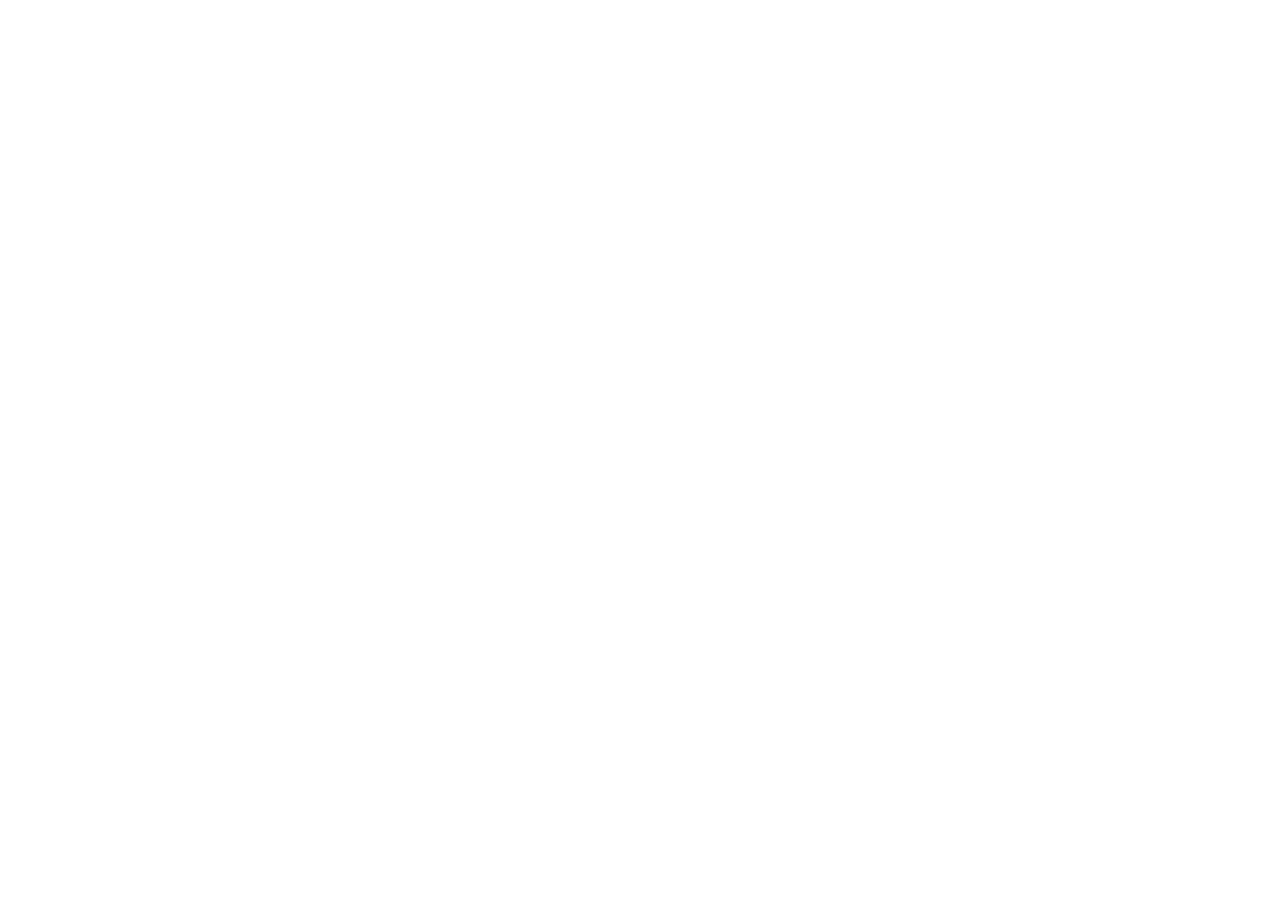
==== index.html @ 20d0115f "Archivo scc y js en el repositorio, estructura en el HTML" ====
<!DOCTYPE html>
<html lang="es">
<head>
    <meta charset="UTF-8">
    <meta name="viewport" content="width=device-width, initial-scale=1.0">
    <meta http-equiv="X-UA-Compatible" content="ie=edge">
    <link rel="stylesheet" href="css/style.css">
    <title>Currus Loan - Bienvenido</title>
</head>
<body>
    

    <script src="scripts/scrip.js"></script>
</body>
</html>




<!--
   _____                            __                      
  / ___|   _ _ __ _ __ _   _ ___   | |    ___   __ _ _ __  
 | |  | | | | '__| '__| | | / __|  | |   / _ \ / _` | '_ \ 
 | |__| |_| | |  | |  | |_| \__ \  | |__| (_) | (_| | | | |
  \____\__,_|_|  |_|   \__,_|___/ _|_____\___/ \__,_|_| |_|
 (_)_ __   __| | _____  __ | |__ | |_ _ __ ___ | |         
 | | '_ \ / _` |/ _ \ \/ / | '_ \| __| '_ ` _ \| |         
 | | | | | (_| |  __/>  <  | | | | |_| | | | | | |         
 |_|_| |_|\__,_|\___/_/\_\ |_| |_|\__|_| |_| |_|_|         

-->
---- css/style.css ----
/* 
   _____                         __                      
  / ___|   _ _ __ _ __ _   _ ___| |    ___   __ _ _ __  
 | |  | | | | '__| '__| | | / __| |   / _ \ / _` | '_ \ 
 | |__| |_| | |  | |  | |_| \__ \ |__| (_) | (_| | | | |
  \____\__,_|_|  |_|   \__,_|___/_____\___/ \__,_|_| |_|
 / ___|| |_ _   _| | ___   / ___/ ___/ ___|             
 \___ \| __| | | | |/ _ \ | |   \___ \___ \             
  ___) | |_| |_| | |  __/ | |___ ___) |__) |            
 |____/ \__|\__, |_|\___|  \____|____/____/             
            |___/                               
*/

html, body {
    padding: 0px;
    margin: 0px;    

}
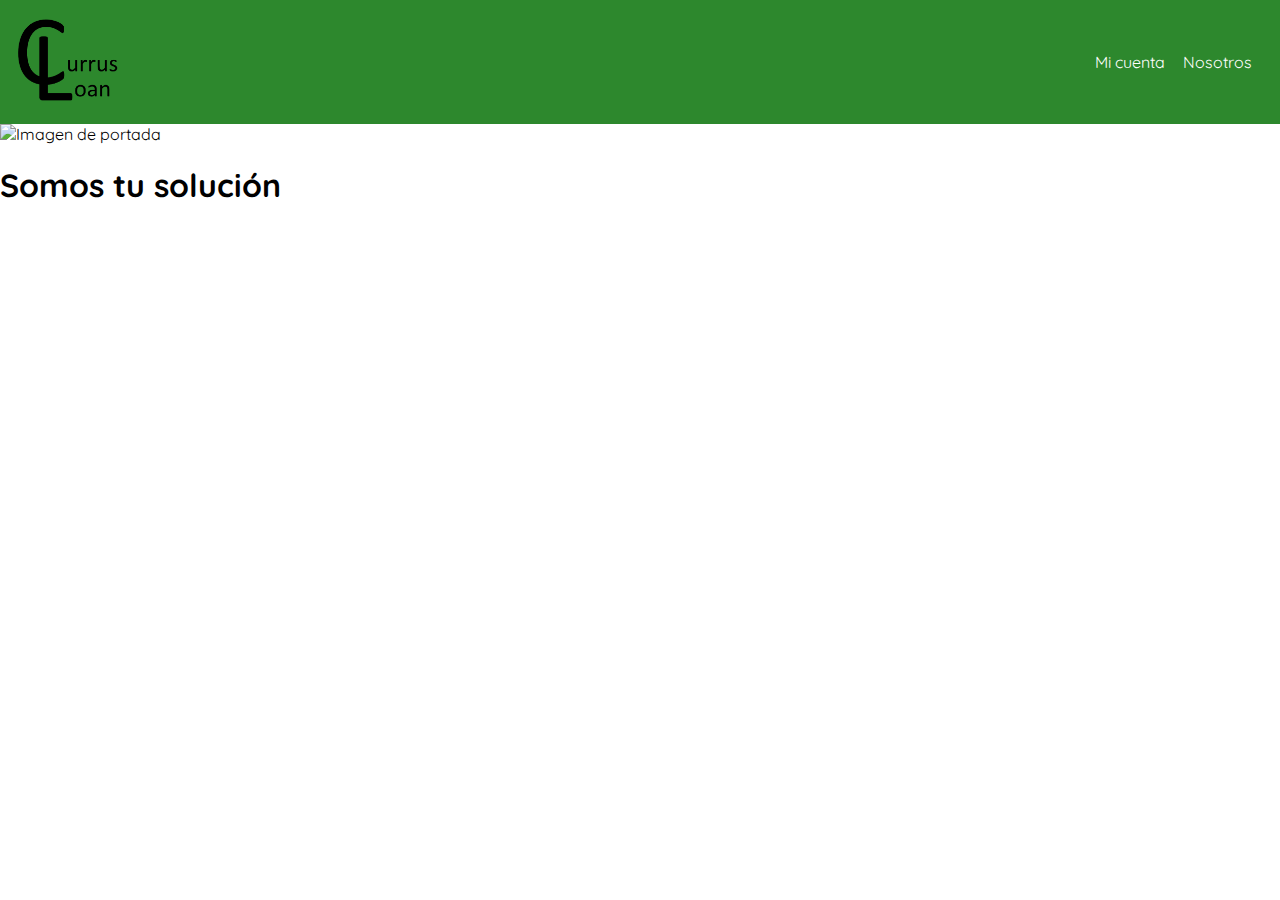
==== commit 4148de3c: "Avance II" ====
--- a/index.html
+++ b/index.html
@@ -8,7 +8,25 @@
     <title>Currus Loan - Bienvenido</title>
 </head>
 <body>
-    
+
+    <nav>
+        <div class="img_logo">
+            <img src="images/Logo.png" alt="Logo Currus Loan" srcset="" height="100px">
+        </div>        
+        <div class="options">
+            <ul>
+                <li><a href="">Mi cuenta</a></li>
+                <li><a href="">Nosotros</a></li>               
+            </ul>
+        </div>
+    </nav>
+
+    <div class="main_stage">
+        <div class="img_port">
+            <img src="" alt="Imagen de portada">
+        </div>
+        <h1> Somos tu solución </h1>
+    </div>
 
     <script src="scripts/scrip.js"></script>
 </body>
--- a/css/style.css
+++ b/css/style.css
@@ -10,10 +10,49 @@
  |____/ \__|\__, |_|\___|  \____|____/____/             
             |___/                               
 */
+@import url('https://fonts.googleapis.com/css?family=Oxygen|Quicksand:300,400&display=swap&subset=latin-ext');
 
 html, body {
     padding: 0px;
     margin: 0px;    
-
+    font-family: 'Quicksand';
 }
 
+nav{
+  display: flex;
+  background-color: #2D882D;
+  padding: 10px;
+  color: white;
+  justify-content: space-between;
+  align-items: center;
+}
+
+nav ul{
+  display: flex;
+}
+
+nav li{ 
+  padding-right: 18px;
+  list-style: none;
+}
+
+nav li a {
+  color: #ffffff;
+  text-decoration: none;
+}
+
+nav li a:hover {
+  color:orangered;
+}
+
+
+
+
+
+/* //Colores de Paleta\\
+
+verde: 2D882D
+verde amarillo: 7A9F35
+Azul: 226666
+
+*/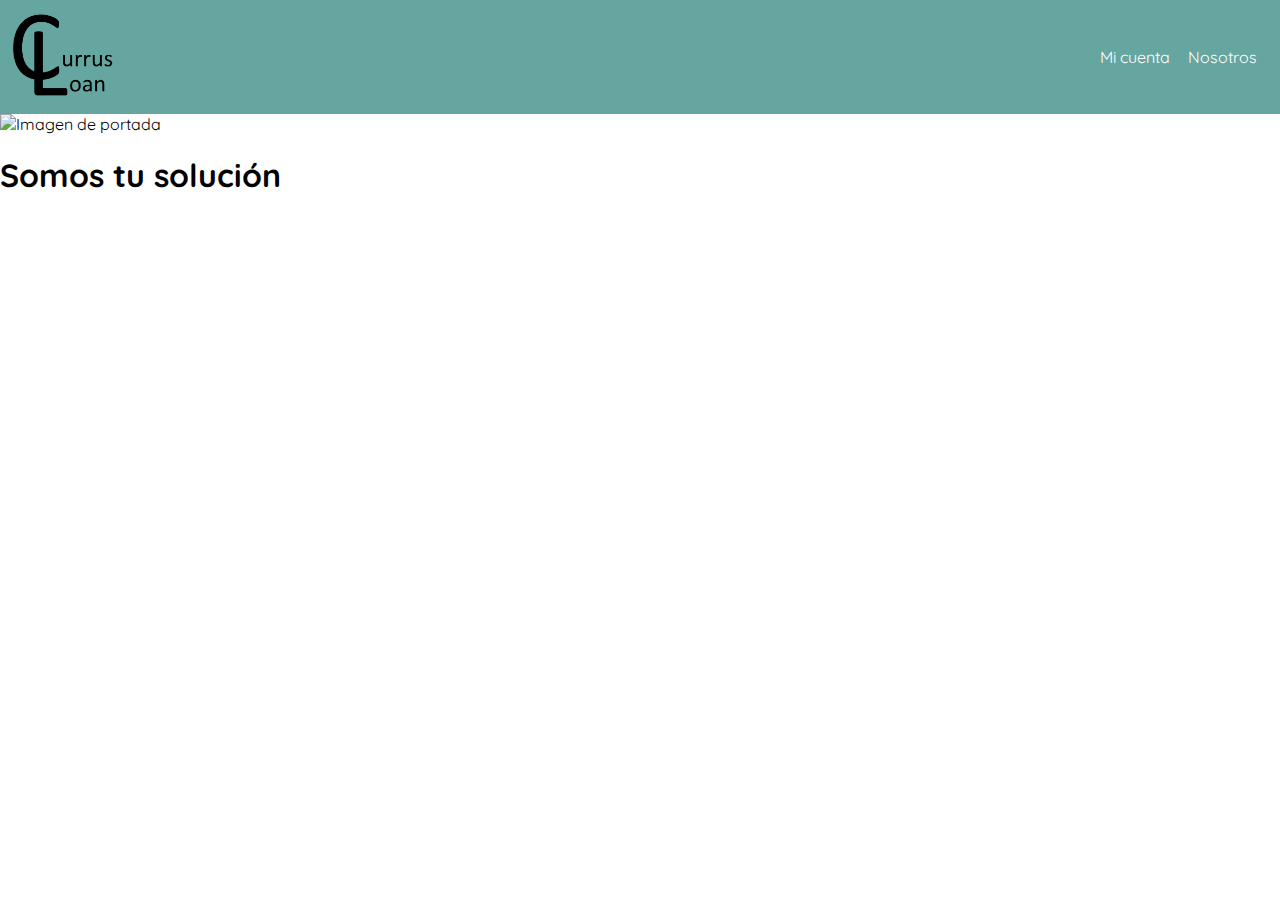
==== commit 250d66e1: "Integracion de imagen y aplicacion de estilos" ====
--- a/index.html
+++ b/index.html
@@ -9,7 +9,7 @@
 </head>
 <body>
 
-    <nav>
+    <nav class="Navegation_Bar">
         <div class="img_logo">
             <img src="images/Logo.png" alt="Logo Currus Loan" srcset="" height="100px">
         </div>        
--- a/css/style.css
+++ b/css/style.css
@@ -18,10 +18,10 @@
     font-family: 'Quicksand';
 }
 
-nav{
+.Navegation_Bar{  
   display: flex;
-  background-color: #2D882D;
-  padding: 10px;
+  background-color: #65A7A0;
+  padding: 5px;
   color: white;
   justify-content: space-between;
   align-items: center;
@@ -42,17 +42,26 @@
 }
 
 nav li a:hover {
-  color:orangered;
+  color:#FFC59A;
 }
 
+.main_layout{
+  display: flex;  
+}
 
-
-
+#img_background{
+  position: absolute;  
+  z-index: auto;
+  width: 100%;
+  height: 100%;
+  opacity: 65%;
+}
 
 /* //Colores de Paleta\\
 
-verde: 2D882D
-verde amarillo: 7A9F35
-Azul: 226666
+Azul: #65A7A0
+verde amarillo: #7ACB84
+Rojo: #FF9F9A
+Salmón: #FFC59A
 
 */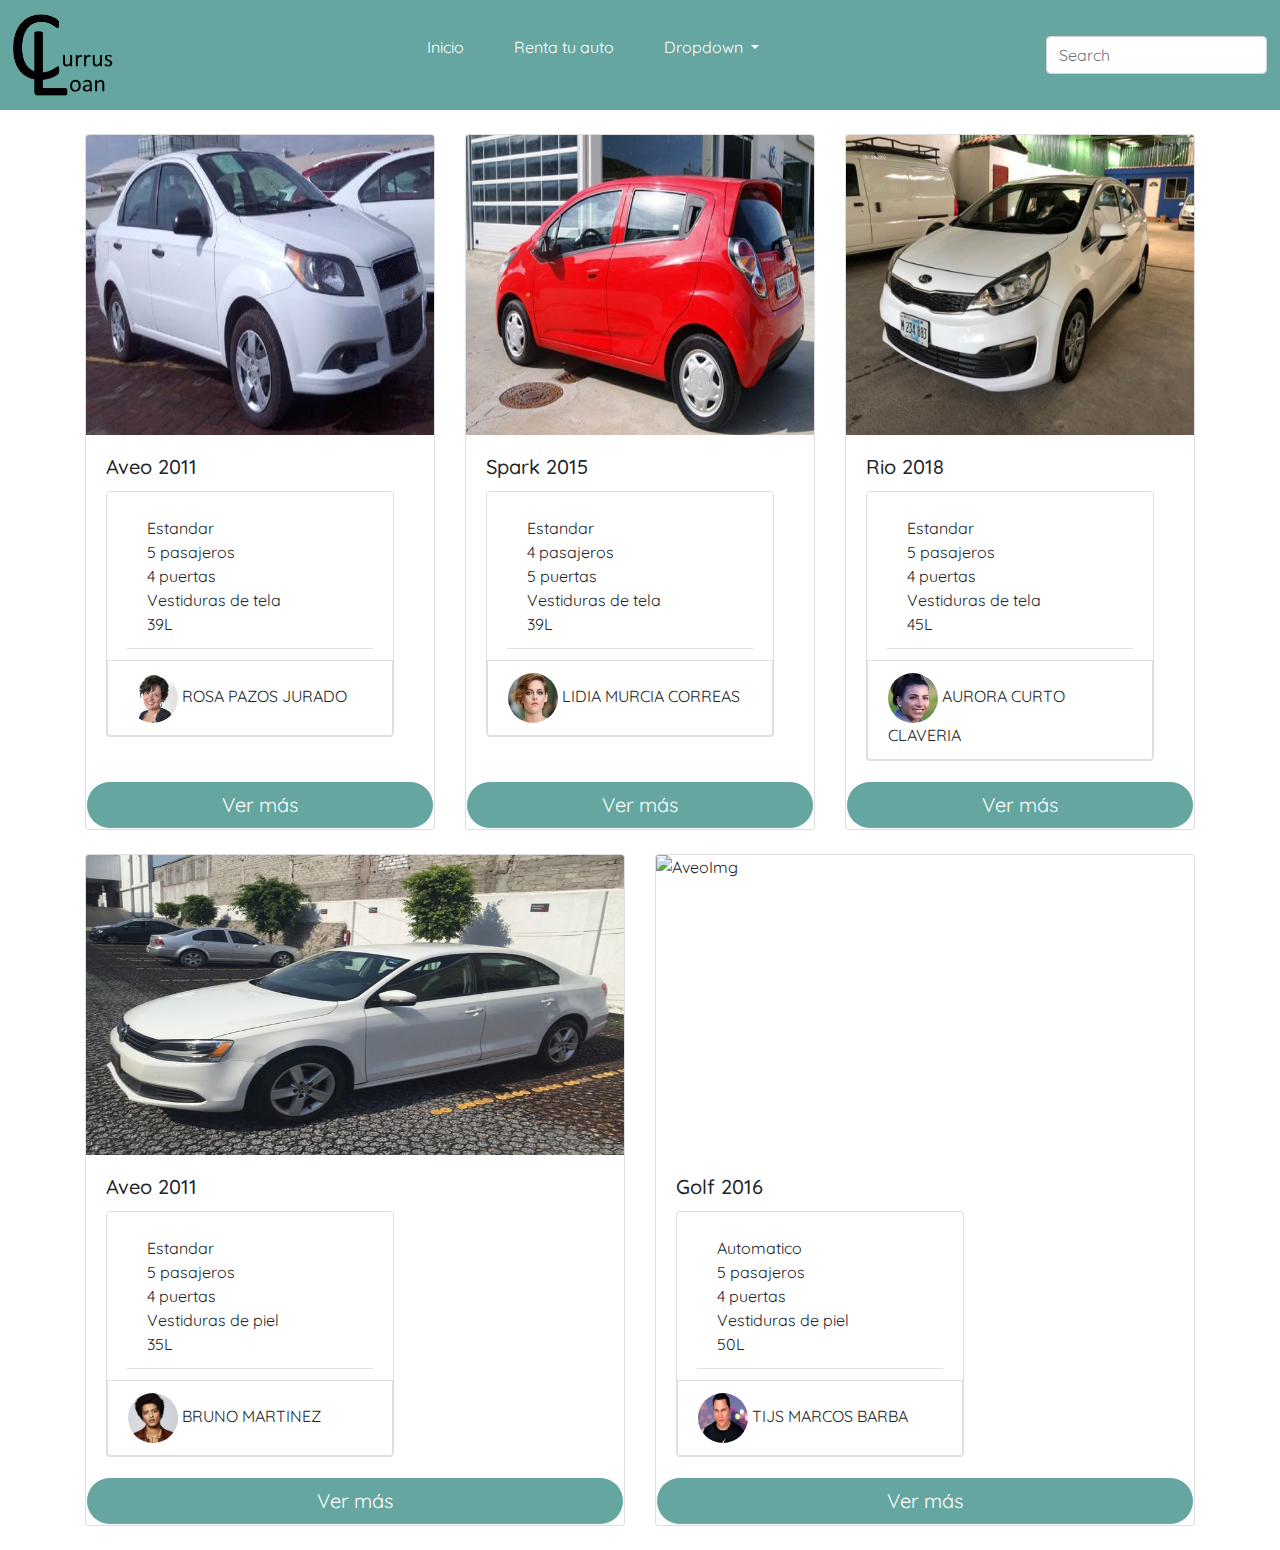
==== commit dba9593b: "Termino de las tarjetas de los automoviles" ====
--- a/index.html
+++ b/index.html
@@ -1,35 +1,192 @@
 <!DOCTYPE html>
 <html lang="es">
+
 <head>
     <meta charset="UTF-8">
     <meta name="viewport" content="width=device-width, initial-scale=1.0">
     <meta http-equiv="X-UA-Compatible" content="ie=edge">
+    <link rel="stylesheet" href="css/bootstrap-grid.css">
+    <link rel="stylesheet" href="css/bootstrap-reboot.css">
+    <link rel="stylesheet" href="css/bootstrap.css">
     <link rel="stylesheet" href="css/style.css">
-    <title>Currus Loan - Bienvenido</title>
+
+    <title>Bienvenido</title>
 </head>
+
 <body>
 
     <nav class="Navegation_Bar">
         <div class="img_logo">
             <img src="images/Logo.png" alt="Logo Currus Loan" srcset="" height="100px">
-        </div>        
+        </div>
         <div class="options">
             <ul>
-                <li><a href="">Mi cuenta</a></li>
-                <li><a href="">Nosotros</a></li>               
+                <li><a class="nav-link" href="">Inicio</a></li>
+                <li><a class="nav-link" href="">Renta tu auto</a></li>
+                <li class="nav-item dropdown">
+                    <a class="nav-link dropdown-toggle" href="#" id="navbarDropdown" role="button"
+                        data-toggle="dropdown" aria-haspopup="true" aria-expanded="false">
+                        Dropdown
+                    </a>
+                    <div class="dropdown-menu" aria-labelledby="navbarDropdown">
+                        <a class="dropdown-item" href="#">Action</a>
+                        <a class="dropdown-item" href="#">Another action</a>
+                        <div class="dropdown-divider"></div>
+                        <a class="dropdown-item" href="#">Something else here</a>
+                    </div>
+                </li>
             </ul>
         </div>
+        <form class="form-inline">
+            <input class="form-control mr-sm-2" type="search" placeholder="Search" aria-label="Search">
+        </form>
     </nav>
-
-    <div class="main_stage">
-        <div class="img_port">
-            <img src="" alt="Imagen de portada">
-        </div>
-        <h1> Somos tu solución </h1>
-    </div>
+    <br>
+    <div class="container">
+        <div class="row row-cols-1 row-cols-md-3">
+
+            <div class="col mb-4">
+                <div class="card h-100">
+                    <img src="images/AveoTj1.jpeg" class="card-img-top" alt="AveoImg">
+                    <div class="card-body">
+                        <h5 class="card-title">Aveo 2011</h5>
+                        <div class="card" style="width: 18rem;">
+                            <ul class="list-group list-group-flush">
+                                <li class="list-group-item">
+                                    <ul class="list-group-item">
+                                        <li>Estandar</li>
+                                        <li>5 pasajeros</li>
+                                        <li>4 puertas</li>
+                                        <li>Vestiduras de tela</li>
+                                        <li>39L</li>
+                                    </ul>
+                                </li>
+                            </ul>
+                            <li class="list-group-item">
+                                <img class="img-profile" src="images/Caras/Tj1-Ar.jpg" alt="">
+                                ROSA PAZOS JURADO
+
+                            </li>
+                        </div>
+                    </div>
+                    <button type="button" class="btn btn-primary btn-lg">Ver más</button>
+                </div>
+            </div>
+
+            <div class="col mb-4">
+                <div class="card h-100">
+                    <img src="images/SparkTj2.jpg" class="card-img-top " alt="AveoImg">
+                    <div class="card-body">
+                        <h5 class="card-title">Spark 2015</h5>
+                        <div class="card" style="width: 18rem;">
+                            <ul class="list-group list-group-flush">
+                                <li class="list-group-item">
+                                    <ul class="list-group-item">
+                                        <li>Estandar</li>
+                                        <li>4 pasajeros</li>
+                                        <li>5 puertas</li>
+                                        <li>Vestiduras de tela</li>
+                                        <li>39L</li>
+                                    </ul>
+                                </li>
+                            </ul>
+                            <li class="list-group-item">
+                                <img class="img-profile" src="images/Caras/Tj2-Ar.jpg" alt="">
+                                LIDIA MURCIA CORREAS
+                            </li>
+                        </div>
+                    </div>
+                    <button type="button" class="btn btn-primary btn-lg">Ver más</button>
+                </div>
+            </div>
+
+            <div class="col mb-4">
+                <div class="card h-100">
+                    <img src="images/KiaRioTj3.jpg" class="card-img-top" alt="AveoImg">
+                    <div class="card-body">
+                        <h5 class="card-title">Rio 2018</h5>
+                        <div class="card" style="width: 18rem;">
+                            <ul class="list-group list-group-flush">
+                                <li class="list-group-item">
+                                    <ul class="list-group-item">
+                                        <li>Estandar</li>
+                                        <li>5 pasajeros</li>
+                                        <li>4 puertas</li>
+                                        <li>Vestiduras de tela</li>
+                                        <li>45L</li>
+                                    </ul>
+                                </li>
+                            </ul>
+                            <li class="list-group-item">
+                                <img class="img-profile" src="images/Caras/Tj3-Ar.jpg" alt="">
+                                AURORA CURTO CLAVERIA
+                            </li>
+                        </div>
+                    </div>
+                    <button type="button" class="btn btn-primary btn-lg">Ver más</button>
+                </div>
+            </div>
+
+            <div class="col mb-4">
+                <div class="card h-100">
+                    <img src="images/JettaTj4.jpg" class="card-img-top" alt="AveoImg">
+                    <div class="card-body">
+                        <h5 class="card-title">Aveo 2011</h5>
+                        <div class="card" style="width: 18rem;">
+                            <ul class="list-group list-group-flush">
+                                <li class="list-group-item">
+                                    <ul class="list-group-item">
+                                        <li>Estandar</li>
+                                        <li>5 pasajeros</li>
+                                        <li>4 puertas</li>
+                                        <li>Vestiduras de piel</li>
+                                        <li>35L</li>
+                                    </ul>
+                                </li>
+                            </ul>
+                            <li class="list-group-item">
+                                <img class="img-profile" src="images/Caras/Tj4-Ar.jpg" alt="">
+                                BRUNO MARTINEZ
+                            </li>
+                        </div>
+                    </div>
+                    <button type="button" class="btn btn-primary btn-lg">Ver más</button>
+                </div>
+            </div>
+
+            <div class="col mb-4">
+                <div class="card h-100">
+                    <img src="images/GolfTj5.jpg" class="card-img-top" alt="AveoImg">
+                    <div class="card-body">
+                        <h5 class="card-title">Golf 2016</h5>
+                        <div class="card" style="width: 18rem;">
+                            <ul class="list-group list-group-flush">
+                                <li class="list-group-item">
+                                    <ul class="list-group-item">
+                                        <li>Automatico</li>
+                                        <li>5 pasajeros</li>
+                                        <li>4 puertas</li>
+                                        <li>Vestiduras de piel</li>
+                                        <li>50L</li>
+                                    </ul>
+                                </li>
+                            </ul>
+                            <li class="list-group-item">
+                                <img class="img-profile" src="images/Caras/Tj5-Ar.jpg" alt="">
+                                TIJS MARCOS BARBA
+                            </li>
+                        </div>
+                    </div>
+                    <button type="button" class="btn btn-primary btn-lg">Ver más</button>
+                </div>                
+            </div>
+
+        </div> <!--row row-cols-1 row-cols-md-3-->
+    </div> <!--container-->
 
     <script src="scripts/scrip.js"></script>
 </body>
+
 </html>
 
 
@@ -45,5 +202,4 @@
  | | '_ \ / _` |/ _ \ \/ / | '_ \| __| '_ ` _ \| |         
  | | | | | (_| |  __/>  <  | | | | |_| | | | | | |         
  |_|_| |_|\__,_|\___/_/\_\ |_| |_|\__|_| |_| |_|_|         
-
--->+ -->--- a/css/style.css
+++ b/css/style.css
@@ -10,12 +10,18 @@
  |____/ \__|\__, |_|\___|  \____|____/____/             
             |___/                               
 */
+
 @import url('https://fonts.googleapis.com/css?family=Oxygen|Quicksand:300,400&display=swap&subset=latin-ext');
 
 html, body {
     padding: 0px;
     margin: 0px;    
     font-family: 'Quicksand';
+}
+
+h1{
+  color: blue;
+  opacity: 100%;
 }
 
 .Navegation_Bar{  
@@ -25,6 +31,14 @@
   color: white;
   justify-content: space-between;
   align-items: center;
+}
+
+#img_background{
+  position: absolute;  
+  z-index: auto;
+  width: 100%;
+  height: 100%;
+  opacity: 65%;
 }
 
 nav ul{
@@ -49,14 +63,37 @@
   display: flex;  
 }
 
-#img_background{
-  position: absolute;  
-  z-index: auto;
-  width: 100%;
-  height: 100%;
-  opacity: 65%;
+.img-profile{
+  height: 50px;
+  width: 50px;
+  border-radius: 50px;
 }
 
+.icon-item{
+  height: 50px;
+  width: 50px;
+  position: relative;
+}
+
+.btn-primary{
+  background: #65A7A0;
+  border: 1px solid;
+  border-radius: 50px;
+}
+
+.btn-primary:hover{
+  background: #ffffff;
+  color: #65A7A0;
+  border-color: #65A7A0;
+}
+
+.list-group-item{
+  list-style: none;
+}
+
+.card-img-top{
+  height: 300px;
+}
 /* //Colores de Paleta\\
 
 Azul: #65A7A0
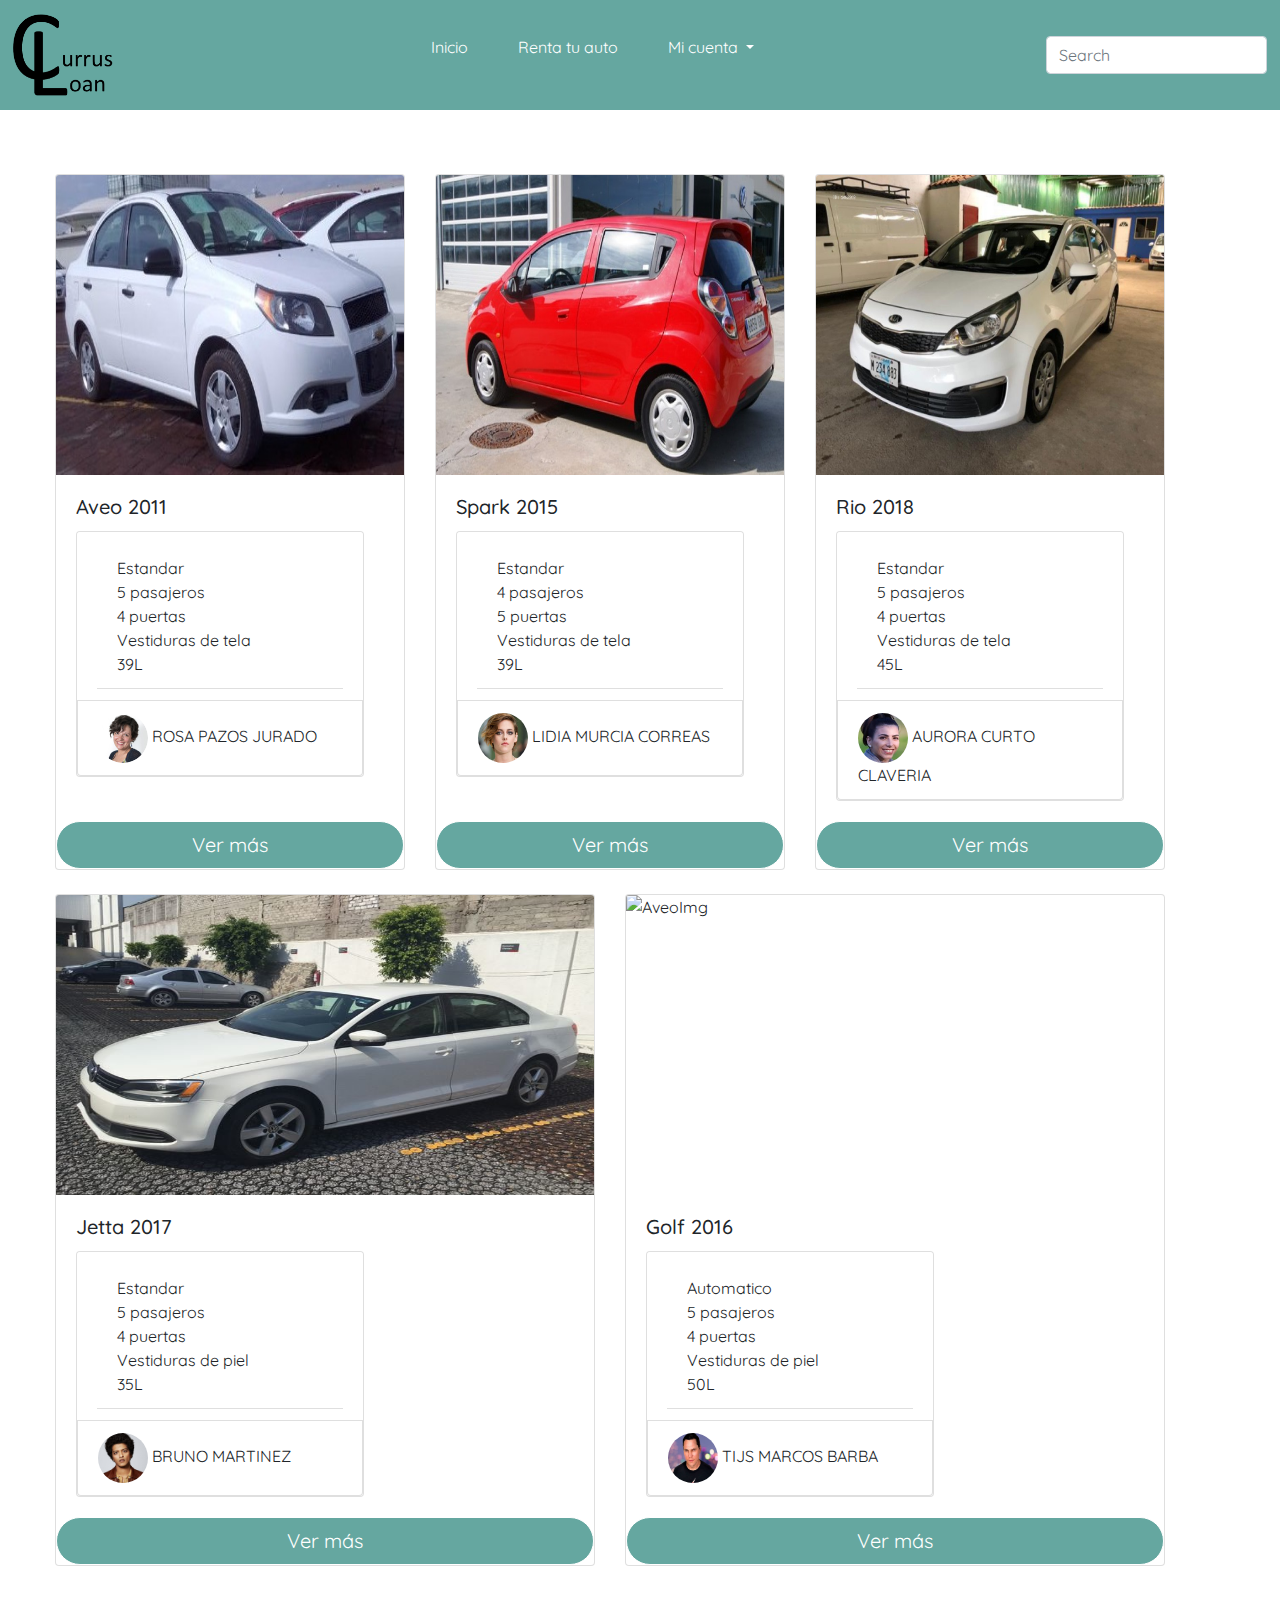
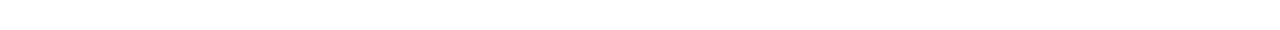
==== commit 015c65b5: "Termino de inicio de sesion" ====
--- a/index.html
+++ b/index.html
@@ -13,7 +13,7 @@
     <title>Bienvenido</title>
 </head>
 
-<body>
+<body>  
 
     <nav class="Navegation_Bar">
         <div class="img_logo">
@@ -26,10 +26,10 @@
                 <li class="nav-item dropdown">
                     <a class="nav-link dropdown-toggle" href="#" id="navbarDropdown" role="button"
                         data-toggle="dropdown" aria-haspopup="true" aria-expanded="false">
-                        Dropdown
+                        Mi cuenta
                     </a>
                     <div class="dropdown-menu" aria-labelledby="navbarDropdown">
-                        <a class="dropdown-item" href="#">Action</a>
+                        <a class="dropdown-item" href="#">Ajustes</a>
                         <a class="dropdown-item" href="#">Another action</a>
                         <div class="dropdown-divider"></div>
                         <a class="dropdown-item" href="#">Something else here</a>
@@ -41,7 +41,9 @@
             <input class="form-control mr-sm-2" type="search" placeholder="Search" aria-label="Search">
         </form>
     </nav>
+
     <br>
+
     <div class="container">
         <div class="row row-cols-1 row-cols-md-3">
 
@@ -131,7 +133,7 @@
                 <div class="card h-100">
                     <img src="images/JettaTj4.jpg" class="card-img-top" alt="AveoImg">
                     <div class="card-body">
-                        <h5 class="card-title">Aveo 2011</h5>
+                        <h5 class="card-title">Jetta 2017</h5>
                         <div class="card" style="width: 18rem;">
                             <ul class="list-group list-group-flush">
                                 <li class="list-group-item">
@@ -184,7 +186,9 @@
         </div> <!--row row-cols-1 row-cols-md-3-->
     </div> <!--container-->
 
-    <script src="scripts/scrip.js"></script>
+    <script src="js/scrip.js"></script>
+    <script src="js/bootstrap.bundle.js"></script>
+    <script src="js/bootstrap.js"></script>
 </body>
 
 </html>
--- a/css/style.css
+++ b/css/style.css
@@ -16,11 +16,20 @@
 html, body {
     padding: 0px;
     margin: 0px;    
-    font-family: 'Quicksand';
+    font-family: 'Quicksand';    
 }
 
+.bd-placeholder-img{
+  font-size: 1.125rem;
+  text-anchor: middle;
+  -webkit-user-select: none;
+  -moz-user-select: none;
+  -ms-user-select: none;
+  user-select: none;
+}
+
+
 h1{
-  color: blue;
   opacity: 100%;
 }
 
@@ -31,14 +40,6 @@
   color: white;
   justify-content: space-between;
   align-items: center;
-}
-
-#img_background{
-  position: absolute;  
-  z-index: auto;
-  width: 100%;
-  height: 100%;
-  opacity: 65%;
 }
 
 nav ul{
@@ -60,7 +61,7 @@
 }
 
 .main_layout{
-  display: flex;  
+  display:   
 }
 
 .img-profile{
@@ -94,6 +95,22 @@
 .card-img-top{
   height: 300px;
 }
+
+#img_background{
+  position: absolute;  
+  z-index: auto;
+  width: 100%;
+  height: 100%;
+  z-index: 0;
+}
+
+.container{
+  display: block;
+  margin: 40px;
+}
+
+
+
 /* //Colores de Paleta\\
 
 Azul: #65A7A0
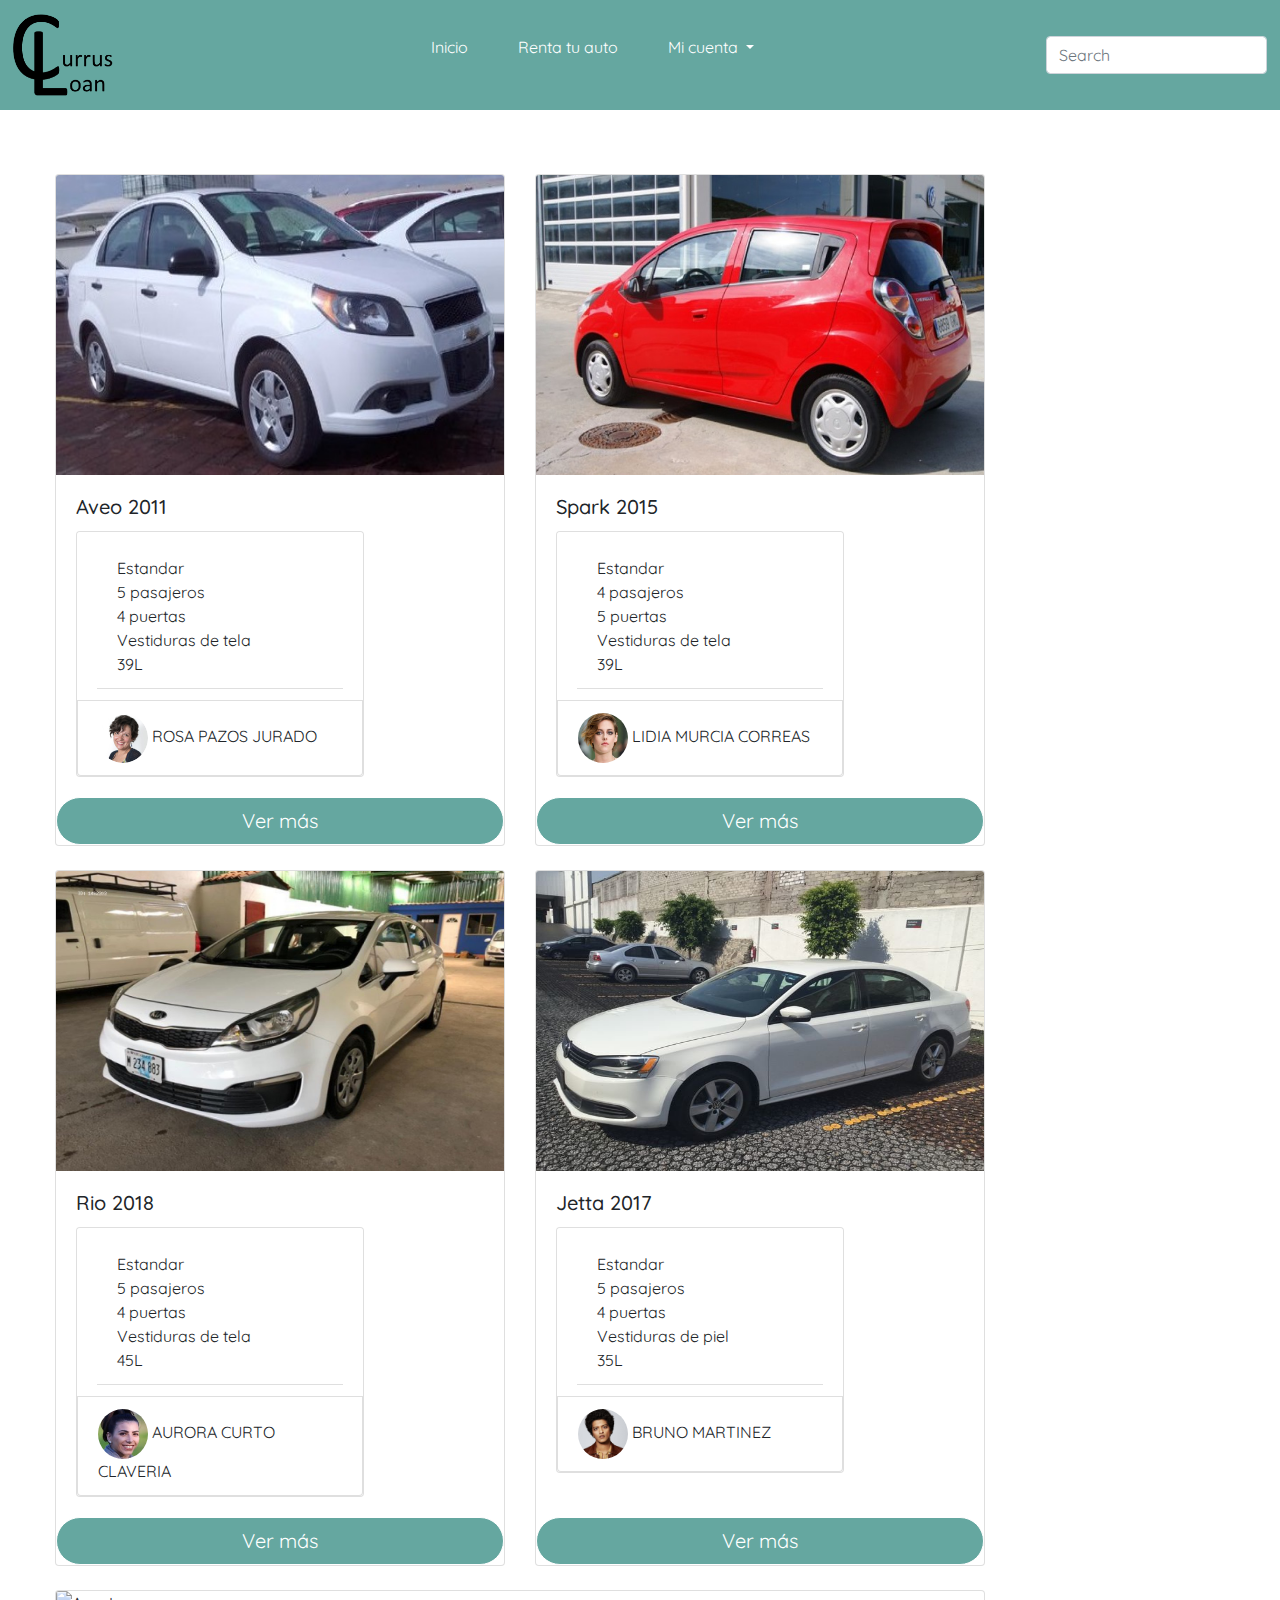
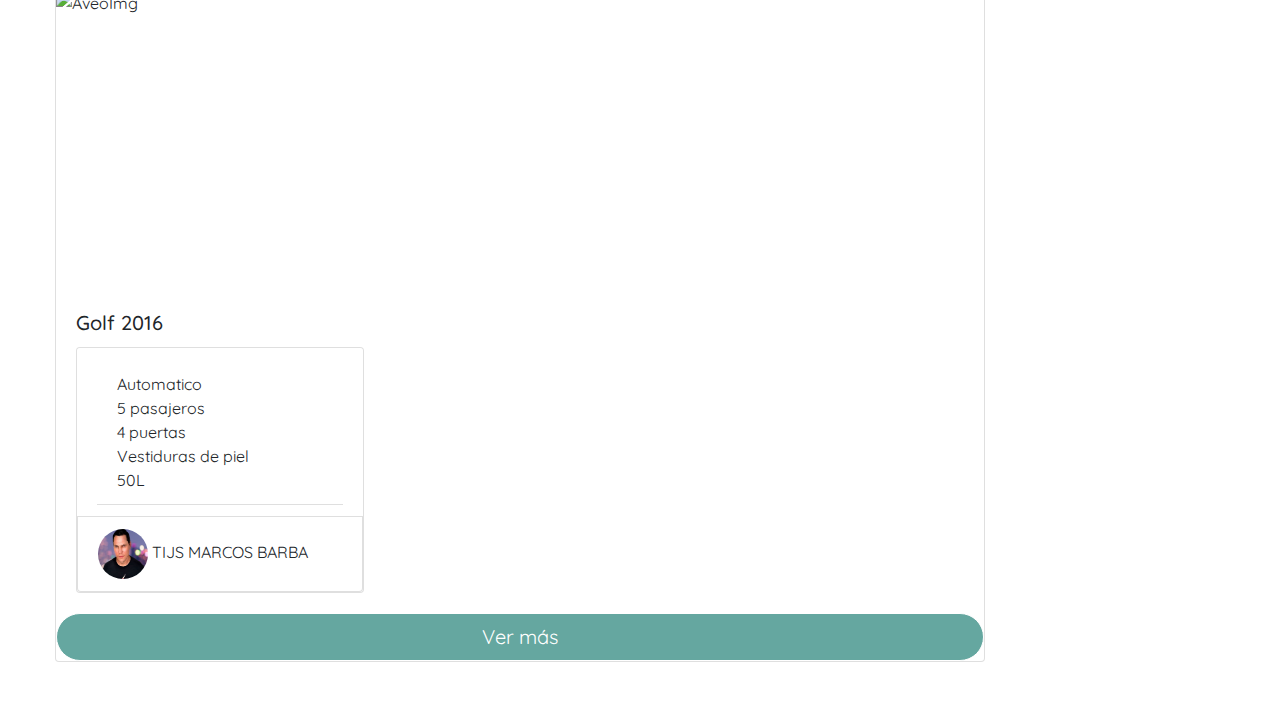
==== commit fd6bb9eb: "Solucion de la navbar" ====
--- a/index.html
+++ b/index.html
@@ -13,7 +13,7 @@
     <title>Bienvenido</title>
 </head>
 
-<body>  
+<body> 
 
     <nav class="Navegation_Bar">
         <div class="img_logo">
--- a/css/style.css
+++ b/css/style.css
@@ -59,6 +59,13 @@
 nav li a:hover {
   color:#FFC59A;
 }
+#imagenre{
+  position: absolute;  
+  z-index: auto;
+  width: 100%;
+  height: 165%;
+  opacity: 65%;
+}
 
 .main_layout{
   display:   
@@ -74,6 +81,13 @@
   height: 50px;
   width: 50px;
   position: relative;
+}
+
+#btn-enviar{
+  background: #65A7A0;
+  border: 1px solid;
+  width: 100px ;
+  border-radius: 25px;
 }
 
 .btn-primary{
@@ -109,6 +123,11 @@
   margin: 40px;
 }
 
+.container {
+  max-width: 960px;
+}
+
+.lh-condensed { line-height: 1.25; }
 
 
 /* //Colores de Paleta\\
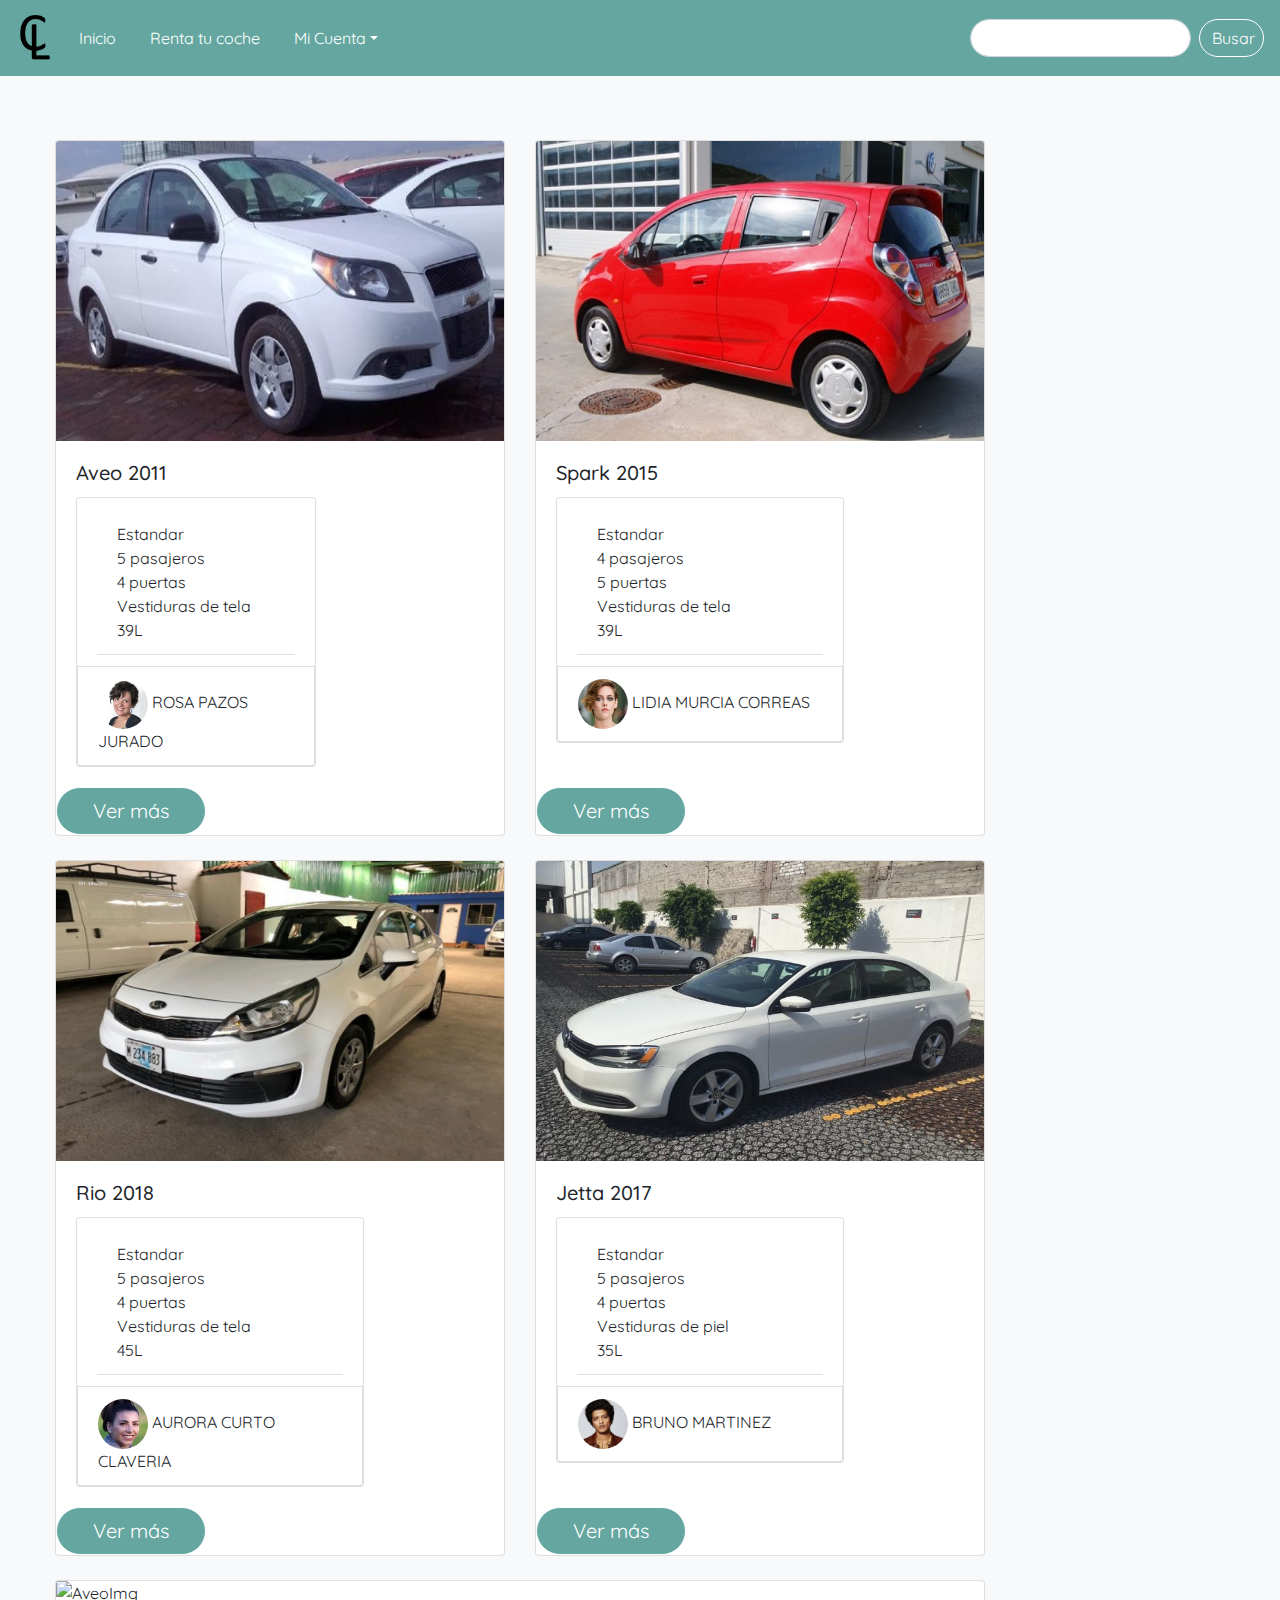
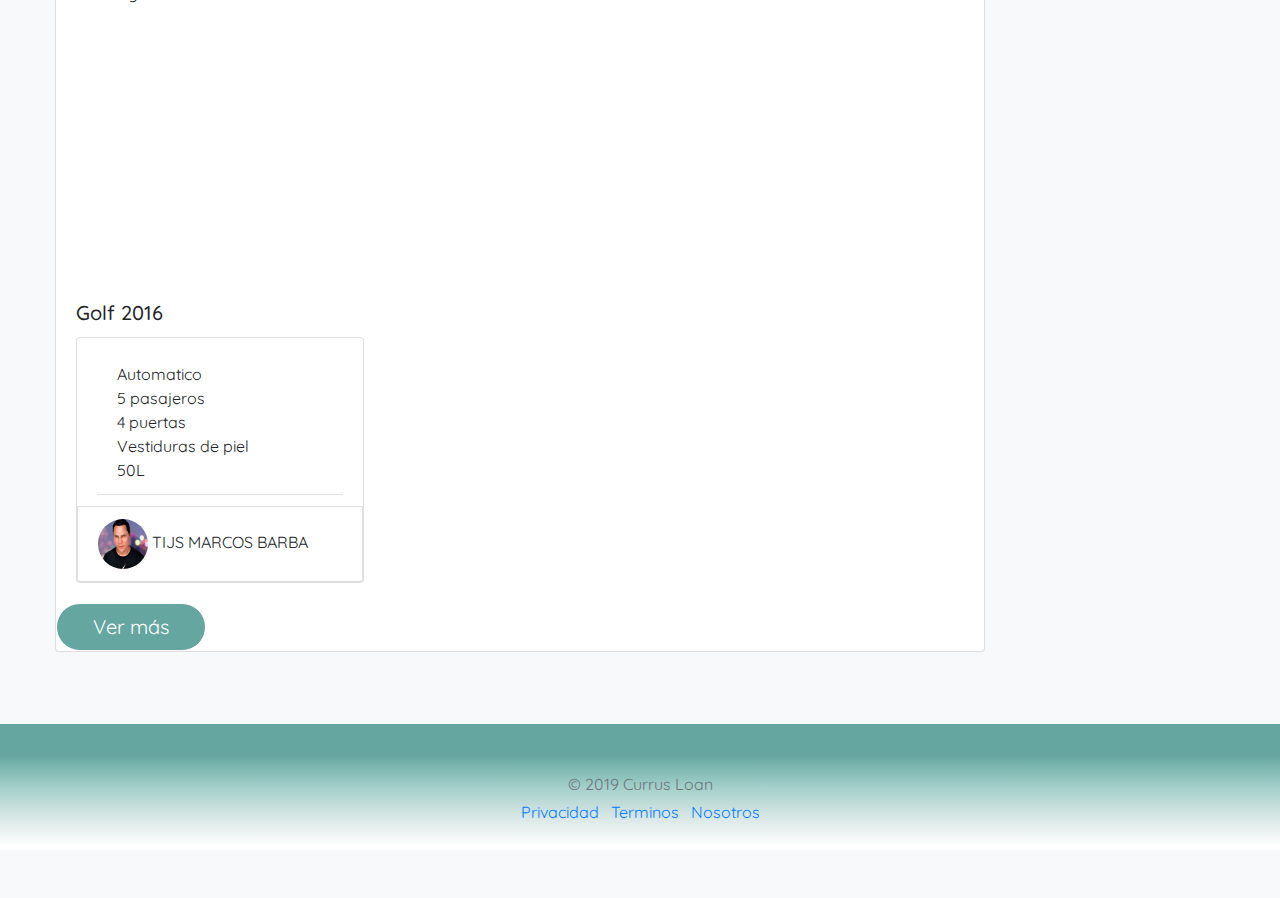
==== commit 116944a7: "Footer" ====
--- a/index.html
+++ b/index.html
@@ -8,38 +8,46 @@
     <link rel="stylesheet" href="css/bootstrap-grid.css">
     <link rel="stylesheet" href="css/bootstrap-reboot.css">
     <link rel="stylesheet" href="css/bootstrap.css">
+    <link rel="stylesheet" href="css/resgit.css">
+    <link rel="stylesheet" href="css/signini.css">
     <link rel="stylesheet" href="css/style.css">
 
     <title>Bienvenido</title>
 </head>
 
-<body> 
-
-    <nav class="Navegation_Bar">
-        <div class="img_logo">
-            <img src="images/Logo.png" alt="Logo Currus Loan" srcset="" height="100px">
-        </div>
-        <div class="options">
-            <ul>
-                <li><a class="nav-link" href="">Inicio</a></li>
-                <li><a class="nav-link" href="">Renta tu auto</a></li>
+<body class="bg-light">
+    <nav id="var-style" class="navbar navbar-expand-lg navbar-light ">
+        <button class="navbar-toggler" type="button" data-toggle="collapse" data-target="#navbarTogglerDemo01"
+            aria-controls="navbarTogglerDemo01" aria-expanded="false" aria-label="Toggle navigation">
+            <span class="navbar-toggler-icon"></span>
+        </button>
+        <div class="collapse navbar-collapse" id="navbarTogglerDemo01">
+            <a class="navbar-brand" href="index.html">
+                <img class="img-Loan" src="images/Logo_simple.png" alt="" srcset="">
+            </a>
+            <ul class="navbar-nav mr-auto mt-2 mt-lg-0">
+                <li class="nav-item active">
+                    <a id="Et-a" class="nav-link" href="#">Inicio <span class="sr-only">(...)</span></a>
+                </li>
+                <li class="nav-item">
+                    <a id="Et-a" class="nav-link" href="#">Renta tu coche</a>
+                </li>
                 <li class="nav-item dropdown">
-                    <a class="nav-link dropdown-toggle" href="#" id="navbarDropdown" role="button"
-                        data-toggle="dropdown" aria-haspopup="true" aria-expanded="false">
-                        Mi cuenta
-                    </a>
-                    <div class="dropdown-menu" aria-labelledby="navbarDropdown">
-                        <a class="dropdown-item" href="#">Ajustes</a>
-                        <a class="dropdown-item" href="#">Another action</a>
-                        <div class="dropdown-divider"></div>
-                        <a class="dropdown-item" href="#">Something else here</a>
+                    <a id="Et-a" class="nav-link dropdown-toggle" href="#" id="dropdown01" data-toggle="dropdown"
+                        aria-haspopup="true" aria-expanded="false">Mi Cuenta</a>
+                    <div class="dropdown-menu" aria-labelledby="dropdown01">
+                        <a class="dropdown-item" href="#">Cuenta</a>
+                        <a class="dropdown-item" href="#">Historial</a>
+                        <a class="dropdown-item" href="#">Cerrar Sesion</a>
                     </div>
                 </li>
             </ul>
+            <form class="form-inline my-2 my-lg-0">
+                <input class="form-control mr-sm-2 search-inp" type="search" aria-label="Buscar">
+                <button style="width: 65px;" class="btn btn-primary my-2 my-sm-0 btn-search"
+                    type="submit">Busar</button>
+            </form>
         </div>
-        <form class="form-inline">
-            <input class="form-control mr-sm-2" type="search" placeholder="Search" aria-label="Search">
-        </form>
     </nav>
 
     <br>
@@ -47,12 +55,12 @@
     <div class="container">
         <div class="row row-cols-1 row-cols-md-3">
 
-            <div class="col mb-4">
+            <div class="col mb-4 col mb-6">
                 <div class="card h-100">
                     <img src="images/AveoTj1.jpeg" class="card-img-top" alt="AveoImg">
                     <div class="card-body">
                         <h5 class="card-title">Aveo 2011</h5>
-                        <div class="card" style="width: 18rem;">
+                        <div class="card" style="width: 15rem;">
                             <ul class="list-group list-group-flush">
                                 <li class="list-group-item">
                                     <ul class="list-group-item">
@@ -180,12 +188,23 @@
                         </div>
                     </div>
                     <button type="button" class="btn btn-primary btn-lg">Ver más</button>
-                </div>                
-            </div>
-
-        </div> <!--row row-cols-1 row-cols-md-3-->
-    </div> <!--container-->
-
+                </div>
+            </div>
+
+        </div>
+        <!--row row-cols-1 row-cols-md-3-->
+    </div>
+    <!--container-->
+
+
+    <footer class="my-5 pt-5 text-muted text-center text-small" id="footer-style">
+        <p class="mb-1">&copy; 2019 Currus Loan</p>
+        <ul class="list-inline">
+            <li class="list-inline-item"><a href="#">Privacidad</a></li>
+            <li class="list-inline-item"><a href="#">Terminos</a></li>
+            <li class="list-inline-item"><a href="#">Nosotros</a></li>
+        </ul>
+    </footer>
     <script src="js/scrip.js"></script>
     <script src="js/bootstrap.bundle.js"></script>
     <script src="js/bootstrap.js"></script>
--- a/css/resgit.css
+++ b/css/resgit.css
@@ -0,0 +1,61 @@
+.btn-primary {
+    background: #65A7A0;
+    border: 1px solid;
+    border-radius: 50px;
+}
+
+.btn-primary:hover {
+    background: #ffffff;
+    color: #65A7A0;
+    border-color: #65A7A0;
+}
+
+#footer-style{
+    /*background-color: #65A7A0;*/
+    background: linear-gradient(to bottom, rgba(101,167,160,1) 0%, rgba(101,167,160,1) 25%, rgba(163,207,202,1) 50%, rgba(214,230,228,1) 73%, rgba(255,255,255,1) 97%, rgba(255,255,255,1) 100%);
+    padding-bottom: 10px;
+    margin-top: 20px;
+}
+
+#Et-a{
+    color: #ffffff;
+}
+
+#Et-a:hover{
+    color: #000000;
+}
+
+#var-style{
+    background: #65A7A0;    
+}
+
+.img-Loan{
+    height: 50px;
+}
+
+.btn-primary{
+    width: 150px;
+    background-position-y: right;
+}
+
+.search-inp{
+    border-radius: 100px;
+    align-content: center;
+}
+
+#Title_CL{
+    color: #65A7A0;
+}
+
+h6 span {
+    color: red;
+    opacity: 50%;
+}
+
+.span-etiq{
+    color: red;    
+}
+
+.container{
+    margin-top: -20px;
+}--- a/css/signini.css
+++ b/css/signini.css
@@ -0,0 +1,32 @@
+.form-signin {
+  width: 100%;
+  max-width: 330px;
+  padding: 15px;
+  margin: auto;
+}
+
+.form-signin .checkbox {
+  font-weight: 400;
+}
+
+.form-signin .form-control {
+  position: relative;
+  box-sizing: border-box;
+  height: auto;
+  padding: 10px;
+  font-size: 16px;
+}
+.form-signin .form-control:focus {
+  z-index: 2;
+}
+.form-signin input[type="email"] {
+  margin-bottom: -1px;
+  border-bottom-right-radius: 0;
+  border-bottom-left-radius: 0;
+}
+.form-signin input[type="password"] {
+  margin-bottom: 10px;
+  border-top-left-radius: 0;
+  border-top-right-radius: 0;
+}
+
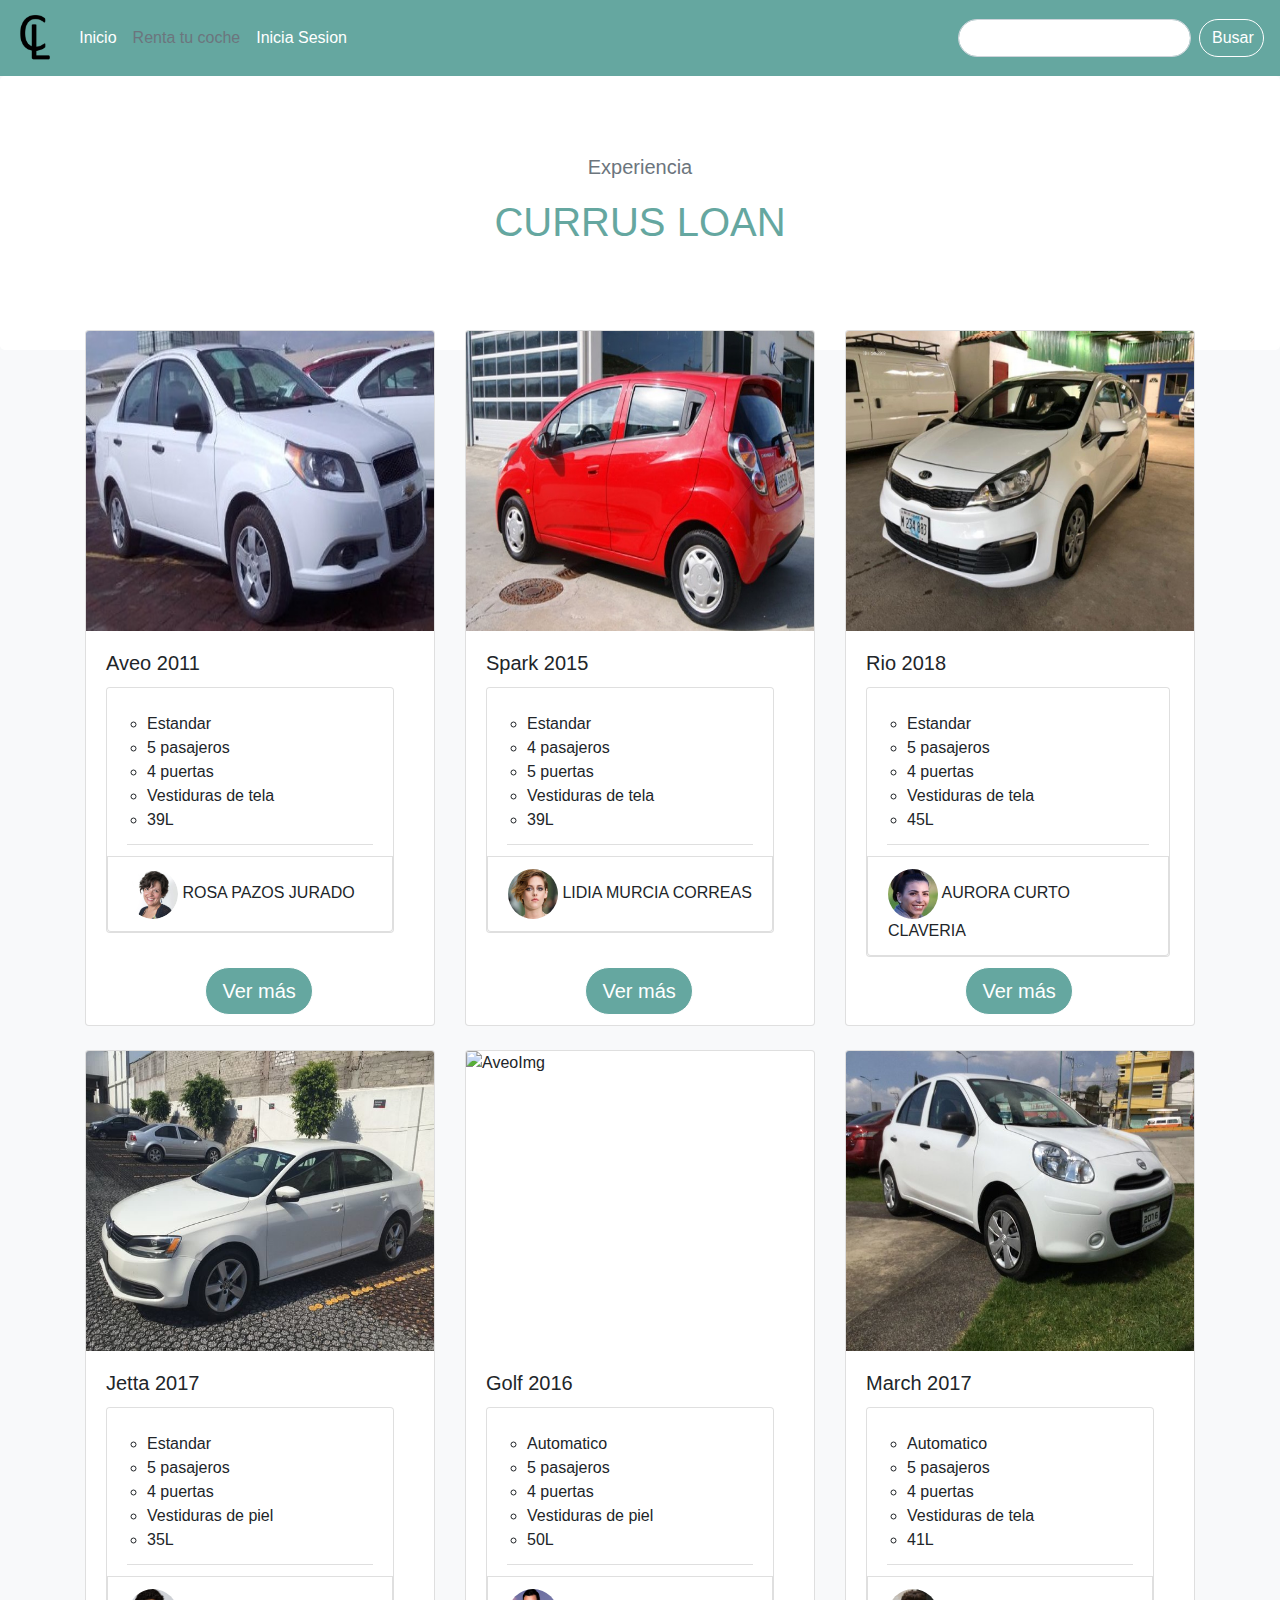
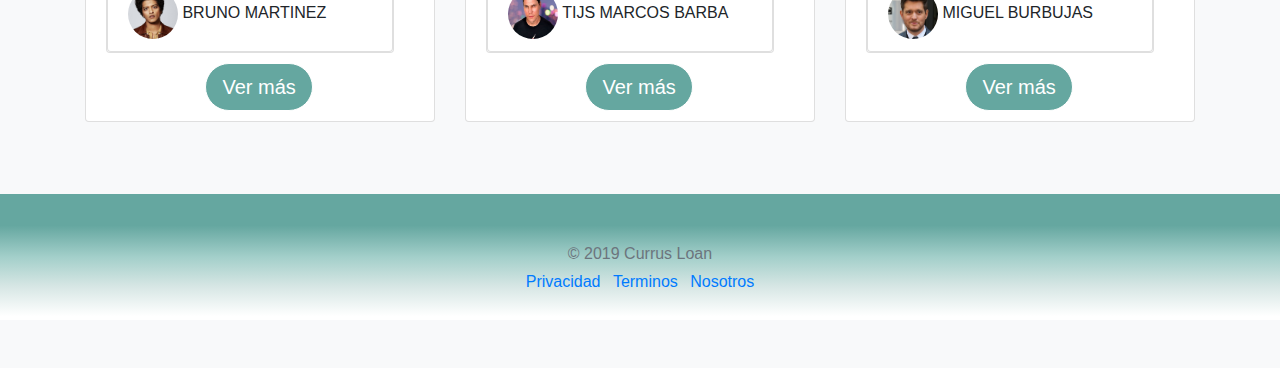
==== commit 85e71d0d: "Index terminado" ====
--- a/index.html
+++ b/index.html
@@ -10,13 +10,14 @@
     <link rel="stylesheet" href="css/bootstrap.css">
     <link rel="stylesheet" href="css/resgit.css">
     <link rel="stylesheet" href="css/signini.css">
-    <link rel="stylesheet" href="css/style.css">
+    <link rel="stylesheet" href="css/StyleIndex.css">
+    <!--<link rel="stylesheet" href="css/style.css">-->
 
     <title>Bienvenido</title>
 </head>
 
 <body class="bg-light">
-    <nav id="var-style" class="navbar navbar-expand-lg navbar-light ">
+    <nav id="var-style" class="navbar navbar-expand-lg navbar-light">
         <button class="navbar-toggler" type="button" data-toggle="collapse" data-target="#navbarTogglerDemo01"
             aria-controls="navbarTogglerDemo01" aria-expanded="false" aria-label="Toggle navigation">
             <span class="navbar-toggler-icon"></span>
@@ -27,19 +28,22 @@
             </a>
             <ul class="navbar-nav mr-auto mt-2 mt-lg-0">
                 <li class="nav-item active">
-                    <a id="Et-a" class="nav-link" href="#">Inicio <span class="sr-only">(...)</span></a>
+                    <a id="Et-a" class="nav-link" href="index.html">Inicio <span class="sr-only">(...)</span></a>
                 </li>
                 <li class="nav-item">
-                    <a id="Et-a" class="nav-link" href="#">Renta tu coche</a>
-                </li>
-                <li class="nav-item dropdown">
+                    <a id="Et-a" class="nav-link text-muted" href="#">Renta tu coche</a>
+                </li>
+                <li class="nav-item">
+                    <a id="Et-a" class="nav-link" href="index_Sesion.html">Inicia Sesion</a>
+                </li>
+                <!--<li class="nav-item dropdown">
                     <a id="Et-a" class="nav-link dropdown-toggle" href="#" id="dropdown01" data-toggle="dropdown"
                         aria-haspopup="true" aria-expanded="false">Mi Cuenta</a>
                     <div class="dropdown-menu" aria-labelledby="dropdown01">
                         <a class="dropdown-item" href="#">Cuenta</a>
                         <a class="dropdown-item" href="#">Historial</a>
                         <a class="dropdown-item" href="#">Cerrar Sesion</a>
-                    </div>
+                    </div>-->
                 </li>
             </ul>
             <form class="form-inline my-2 my-lg-0">
@@ -50,9 +54,14 @@
         </div>
     </nav>
 
-    <br>
-
-    <div class="container">
+    <section class="jumbotron text-center">
+        <div class="container">
+            <p class="lead text-muted">Experiencia</p>
+            <h1 id="Title_CL">CURRUS LOAN</h1>
+        </div>
+    </section>
+
+    <div class="container row-cols-1">
         <div class="row row-cols-1 row-cols-md-3">
 
             <div class="col mb-4 col mb-6">
@@ -60,8 +69,8 @@
                     <img src="images/AveoTj1.jpeg" class="card-img-top" alt="AveoImg">
                     <div class="card-body">
                         <h5 class="card-title">Aveo 2011</h5>
-                        <div class="card" style="width: 15rem;">
-                            <ul class="list-group list-group-flush">
+                        <div class="card" style="width: 18rem;">
+                            <ul style="display: flex;" class="list-group list-group-flush">
                                 <li class="list-group-item">
                                     <ul class="list-group-item">
                                         <li>Estandar</li>
@@ -75,11 +84,15 @@
                             <li class="list-group-item">
                                 <img class="img-profile" src="images/Caras/Tj1-Ar.jpg" alt="">
                                 ROSA PAZOS JURADO
-
-                            </li>
-                        </div>
-                    </div>
-                    <button type="button" class="btn btn-primary btn-lg">Ver más</button>
+                            </li>
+                        </div>
+                    </div>
+                    <div class="container" id="btn-elmn">
+                        <button style="width: auto;" type="button" id="btn-more" class="btn btn-primary btn-lg">
+                            Ver más
+                        </button>
+                        <br>
+                    </div>
                 </div>
             </div>
 
@@ -106,7 +119,12 @@
                             </li>
                         </div>
                     </div>
-                    <button type="button" class="btn btn-primary btn-lg">Ver más</button>
+                    <div class="container" id="btn-elmn">
+                        <button style="width: auto;" type="button" id="btn-more" class="btn btn-primary btn-lg">
+                            Ver más
+                        </button>
+                        <br>
+                    </div>
                 </div>
             </div>
 
@@ -115,7 +133,7 @@
                     <img src="images/KiaRioTj3.jpg" class="card-img-top" alt="AveoImg">
                     <div class="card-body">
                         <h5 class="card-title">Rio 2018</h5>
-                        <div class="card" style="width: 18rem;">
+                        <div class="card" style="width: 19rem;">
                             <ul class="list-group list-group-flush">
                                 <li class="list-group-item">
                                     <ul class="list-group-item">
@@ -133,7 +151,12 @@
                             </li>
                         </div>
                     </div>
-                    <button type="button" class="btn btn-primary btn-lg">Ver más</button>
+                    <div class="container" id="btn-elmn">
+                        <button style="width: auto;" type="button" id="btn-more" class="btn btn-primary btn-lg">
+                            Ver más
+                        </button>
+                        <br>
+                    </div>
                 </div>
             </div>
 
@@ -160,7 +183,12 @@
                             </li>
                         </div>
                     </div>
-                    <button type="button" class="btn btn-primary btn-lg">Ver más</button>
+                    <div class="container" id="btn-elmn">
+                        <button style="width: auto;" type="button" id="btn-more" class="btn btn-primary btn-lg">
+                            Ver más
+                        </button>
+                        <br>
+                    </div>
                 </div>
             </div>
 
@@ -187,9 +215,48 @@
                             </li>
                         </div>
                     </div>
-                    <button type="button" class="btn btn-primary btn-lg">Ver más</button>
-                </div>
-            </div>
+                    <div class="container" id="btn-elmn">
+                        <button style="width: auto;" type="button" id="btn-more" class="btn btn-primary btn-lg">
+                            Ver más
+                        </button>
+                        <br>
+                    </div>
+                </div>
+
+            </div>
+
+            <div class="col mb-4">
+                <div class="card h-100">
+                    <img src="images/MarchTj6.jpg" class="card-img-top" alt="AveoImg">
+                    <div class="card-body">
+                        <h5 class="card-title">March 2017</h5>
+                        <div class="card" style="width: 18rem;">
+                            <ul class="list-group list-group-flush">
+                                <li class="list-group-item">
+                                    <ul class="list-group-item">
+                                        <li>Automatico</li>
+                                        <li>5 pasajeros</li>
+                                        <li>4 puertas</li>
+                                        <li>Vestiduras de tela</li>
+                                        <li>41L</li>
+                                    </ul>
+                                </li>
+                            </ul>
+                            <li class="list-group-item">
+                                <img class="img-profile" src="images/Caras/Tj6-Ar.jpg" alt="">
+                                MIGUEL BURBUJAS
+                            </li>
+                        </div>
+                    </div>
+                    <div class="container" id="btn-elmn">
+                        <button style="width: auto;" type="button" id="btn-more" class="btn btn-primary btn-lg">
+                            Ver más
+                        </button>
+                        <br>
+                    </div>
+                </div>
+            </div>
+
 
         </div>
         <!--row row-cols-1 row-cols-md-3-->
--- a/css/StyleIndex.css
+++ b/css/StyleIndex.css
@@ -0,0 +1,68 @@
+.bd-placeholder-img {
+        font-size: 1.125rem;
+        text-anchor: middle;
+        -webkit-user-select: none;
+        -moz-user-select: none;
+        -ms-user-select: none;
+        user-select: none;
+    }
+
+@media (min-width: 768px) {
+    .bd-placeholder-img-lg {
+    font-size: 3.5rem;
+    }
+}
+
+.jumbotron {
+    padding-top: 3rem;
+    padding-bottom: 3rem;
+    margin-bottom: 0;
+    background-color: #fff;
+  }
+  @media (min-width: 768px) {
+    .jumbotron {
+      padding-top: 6rem;
+      padding-bottom: 6rem;
+    }
+  }
+  
+  .jumbotron p:last-child {
+    margin-bottom: 0;
+  }
+  
+  .jumbotron h1 {
+    font-weight: 300;
+  }
+  
+  .jumbotron .container {
+    max-width: 40rem;
+  }
+  
+  footer {
+    padding-top: 3rem;
+    padding-bottom: 3rem;
+  }
+  
+  footer p {
+    margin-bottom: .25rem;
+  }
+
+  .img-profile{
+    height: 50px;
+    width: 50px;
+    border-radius: 50px;
+  }
+
+  .card-img-top{
+    height: 300px;
+  }
+
+  #btn-elmn{
+      margin-left: 30%;      
+  }
+
+  #btn-more{
+      widows: auto;
+      margin-top: 10px;
+      margin-bottom: 10px;      
+  }--- a/css/style.css
+++ b/css/style.css
@@ -59,6 +59,7 @@
 nav li a:hover {
   color:#FFC59A;
 }
+
 #imagenre{
   position: absolute;  
   z-index: auto;
